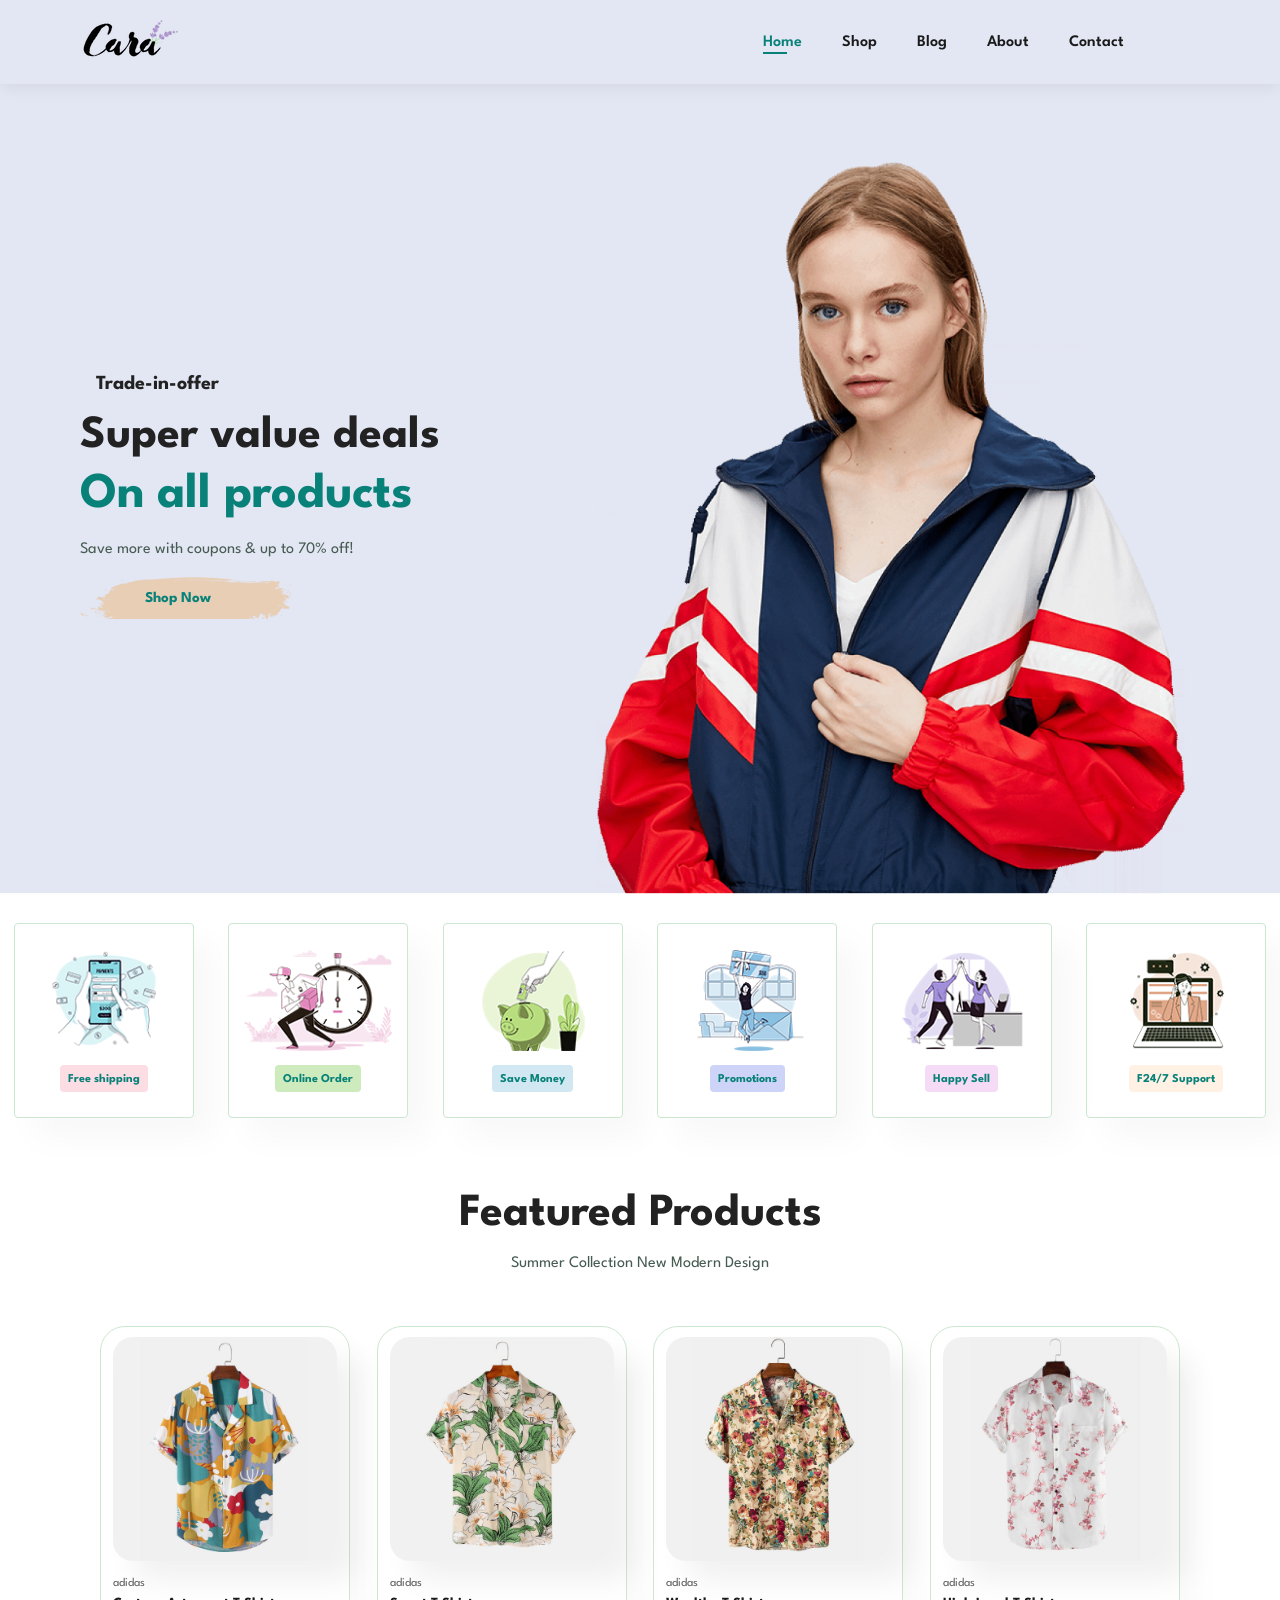
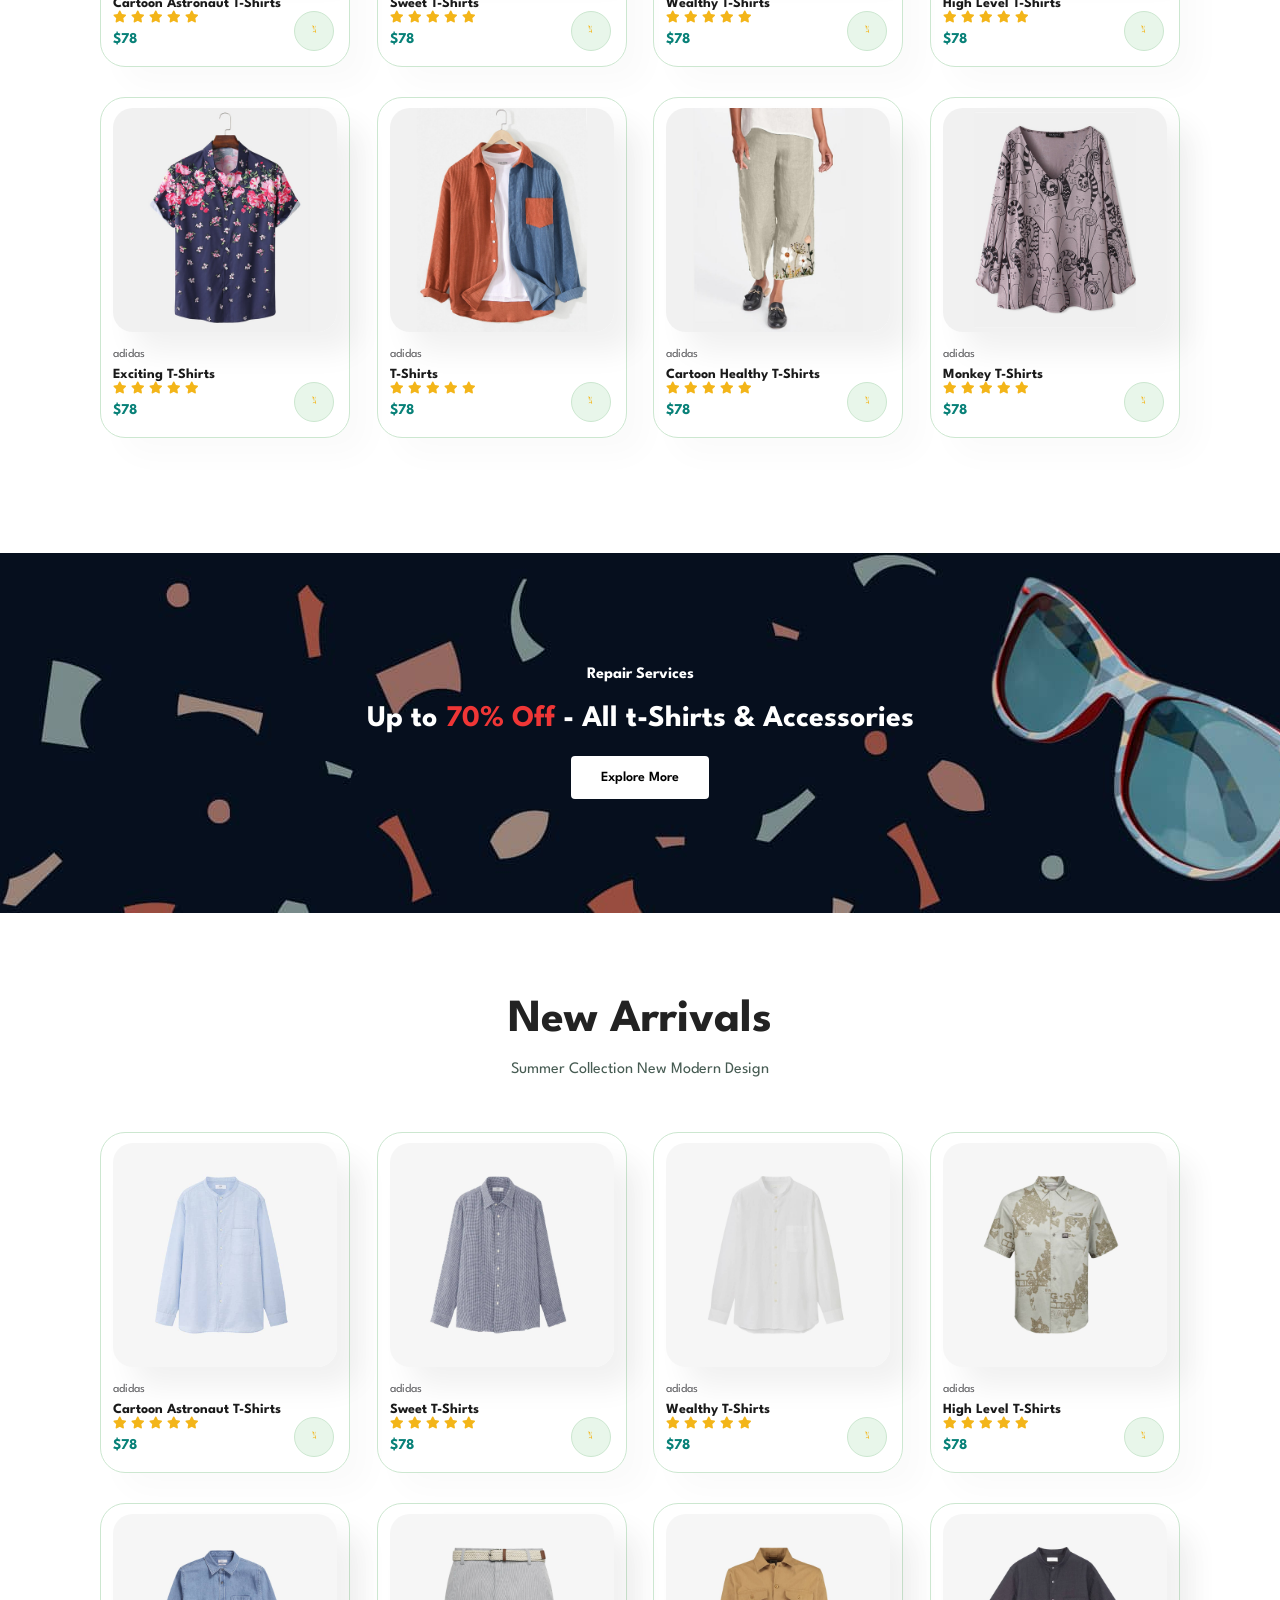
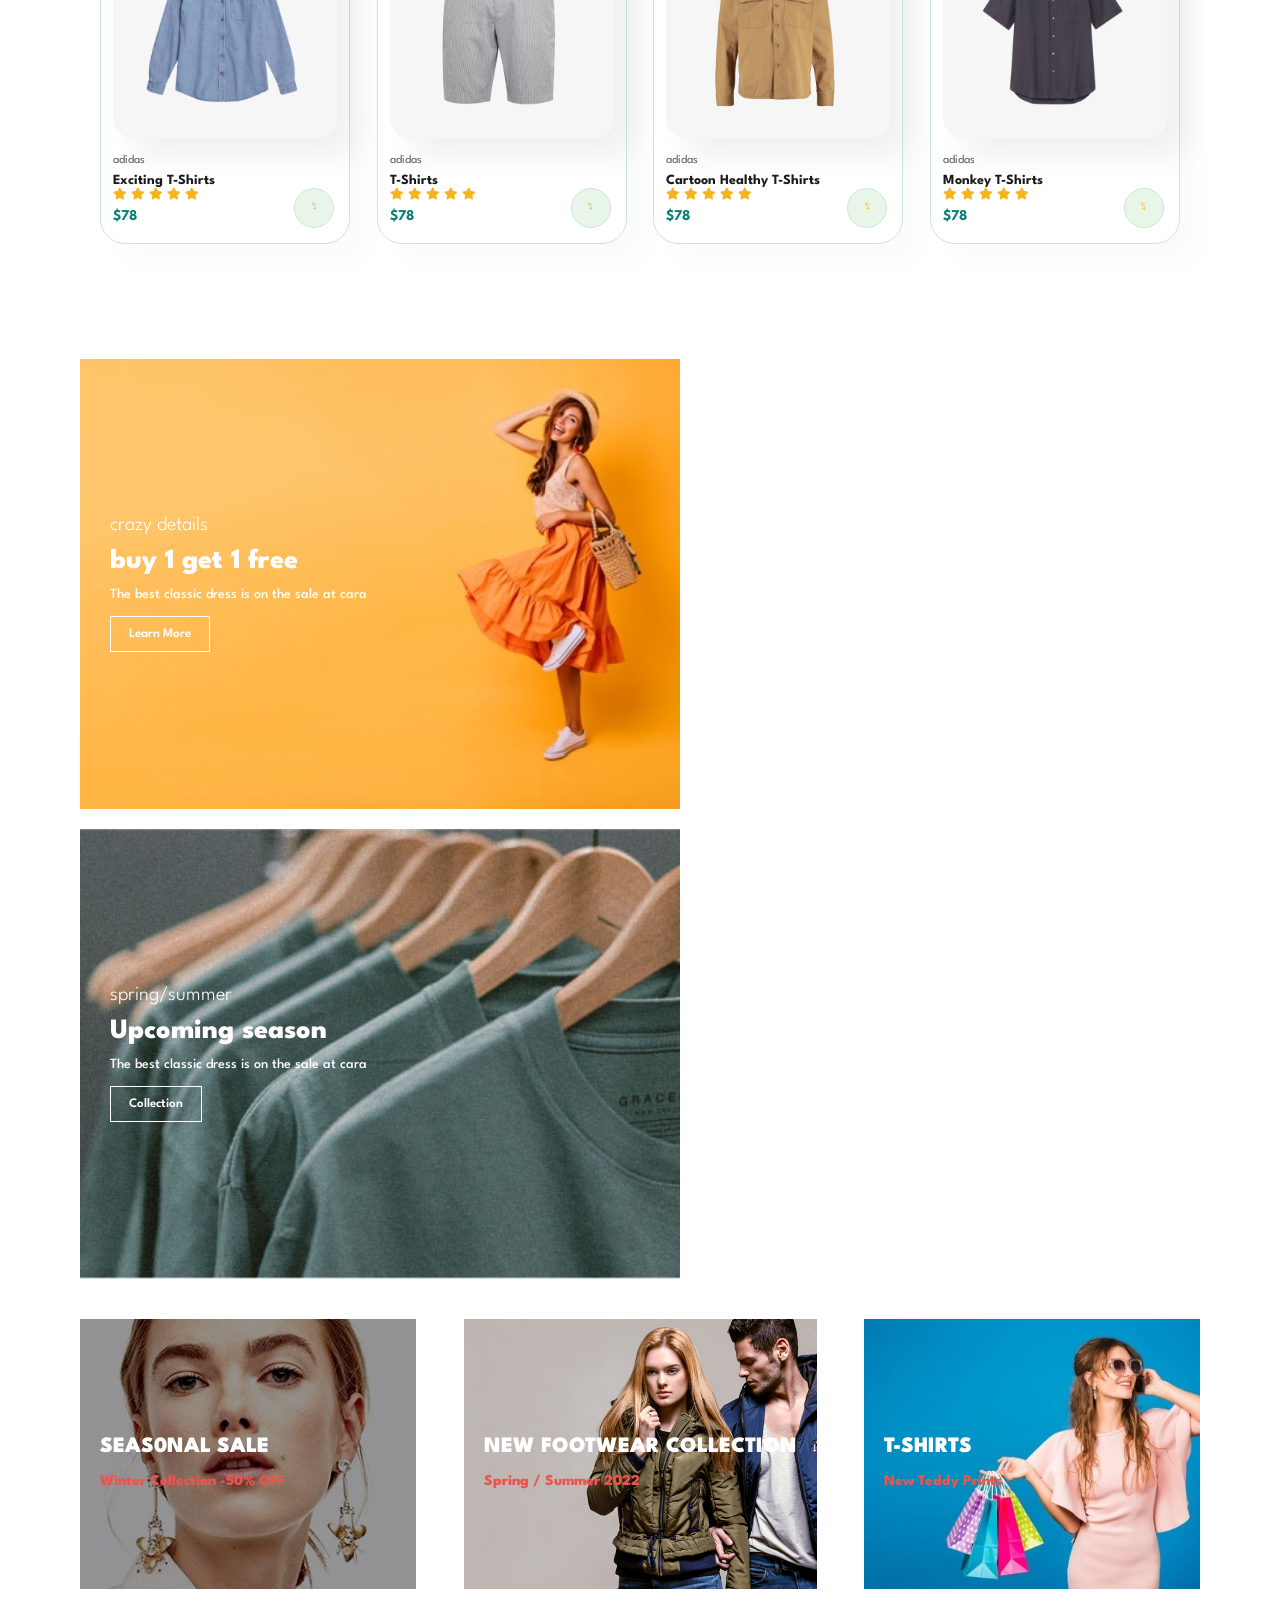
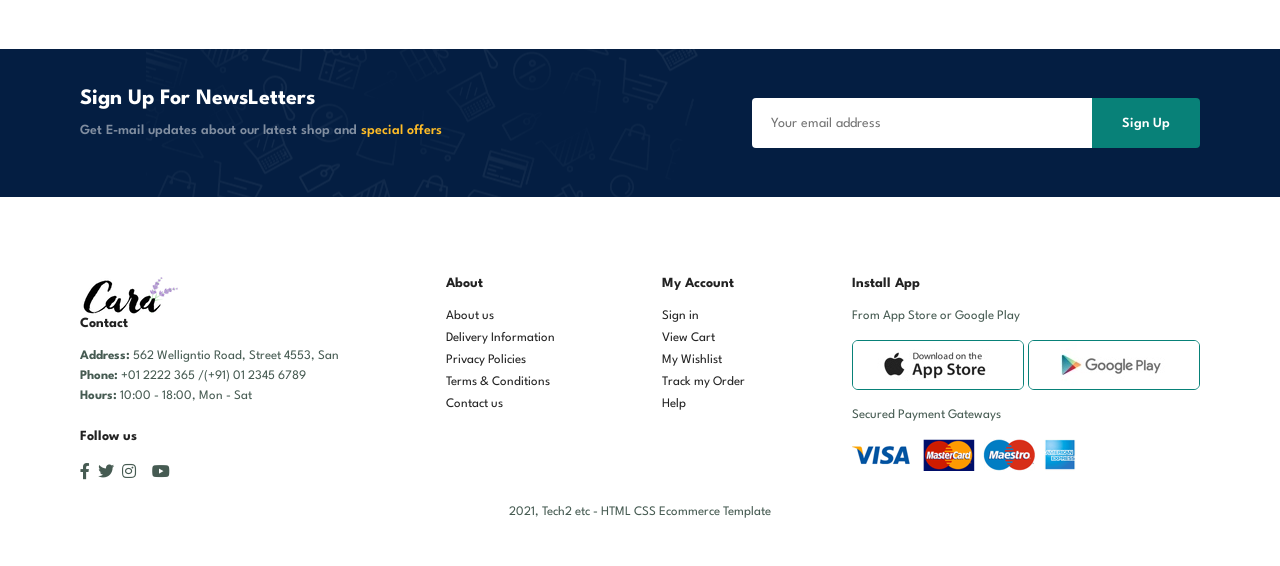
==== index.html @ 3c0453a9 "Initial commit" ====
<!DOCTYPE html>
<html lang="en">
<head>
    <meta charset="UTF-8">
    <meta name="viewport" content="width=device-width, initial-scale=1.0">
    <title>Ecommerce Website</title>
    <link rel="stylesheet" href="style.css">
    <link rel="stylesheet" href="https://pro.fontawesome.com/releases/v5.10.0/css/all.css" />
</head>
<body>
    <section id="header">
        <a href="#"><img src="img/logo.png" class="logo" alt=""></a>

        <div>
            <ul id="navbar">
                <li><a class="active" href="index.html">Home</a></li>
                <li><a href="shop.html">Shop</a></li>
                <li><a href="blog.html">Blog</a></li>
                <li><a href="about.html">About</a></li>
                <li><a href="contact.html">Contact</a></li>
                <li id="lg-bag"><a href="cart.html"><i class="far fa-shopping-bag"></i></a></li>
                <a href="#" id="close"><i class="far fa-times"></i></a>
            </ul>
        </div>
        <div id="mobile">
            
            <a href="cart.html"><i class="far fa-shopping-bag"></i></a>
            <i id="bar" class="fas fa-outdent"></i>
        </div>
    </section>

    <section id="hero">
        <h4>Trade-in-offer</h4>
        <h2>Super value deals</h2>
        <h1>On all products</h1>
        <p>Save more with coupons & up to 70% off!</p>
        <button>Shop Now</button>
    </section>


    <section id="feature" class="section-p1">
        <div class="fe-box">
            <img src="img/features/f1.png" alt="">
            <h6>Free shipping</h6>
        </div>
        <div class="fe-box">
            <img src="img/features/f2.png" alt="">
            <h6>Online Order</h6>
        </div><div class="fe-box">
            <img src="img/features/f3.png" alt="">
            <h6>Save Money</h6>
        </div><div class="fe-box">
            <img src="img/features/f4.png" alt="">
            <h6>Promotions</h6>
        </div><div class="fe-box">
            <img src="img/features/f5.png" alt="">
            <h6>Happy Sell</h6>
        </div>
        <div class="fe-box">
            <img src="img/features/f6.png" alt="">
            <h6>F24/7 Support</h6>
        </div>
    </section>

    <section id="product1" class="section-p1">
        <h2>Featured Products</h2>
        <p>Summer Collection New Modern Design</p>
        <div class="pro-container">
            <div class="pro">
                <img src="img/products/f1.jpg" alt="">
                <div class="des">
                    <span>adidas</span>
                    <h5>Cartoon Astronaut T-Shirts</h5>
                    <div class="star">
                        <i class="fas fa-star"></i>
                        <i class="fas fa-star"></i>
                        <i class="fas fa-star"></i>
                        <i class="fas fa-star"></i>
                        <i class="fas fa-star"></i>
                    </div>
                    <h4>$78</h4>
                    <a href="#"><i class="fal fa-shopping-cart cart"></i></a>
                </div>
            </div>
            <div class="pro">
                <img src="img/products/f2.jpg" alt="">
                <div class="des">
                    <span>adidas</span>
                    <h5>Sweet T-Shirts</h5>
                    <div class="star">
                        <i class="fas fa-star"></i>
                        <i class="fas fa-star"></i>
                        <i class="fas fa-star"></i>
                        <i class="fas fa-star"></i>
                        <i class="fas fa-star"></i>
                    </div>
                    <h4>$78</h4>
                    <a href="#"><i class="fal fa-shopping-cart cart"></i></a>
                </div>
            </div><div class="pro">
                <img src="img/products/f3.jpg" alt="">
                <div class="des">
                    <span>adidas</span>
                    <h5>Wealthy T-Shirts</h5>
                    <div class="star">
                        <i class="fas fa-star"></i>
                        <i class="fas fa-star"></i>
                        <i class="fas fa-star"></i>
                        <i class="fas fa-star"></i>
                        <i class="fas fa-star"></i>
                    </div>
                    <h4>$78</h4>
                    <a href="#"><i class="fal fa-shopping-cart cart"></i></a>
                </div>
            </div><div class="pro">
                <img src="img/products/f4.jpg" alt="">
                <div class="des">
                    <span>adidas</span>
                    <h5>High Level T-Shirts</h5>
                    <div class="star">
                        <i class="fas fa-star"></i>
                        <i class="fas fa-star"></i>
                        <i class="fas fa-star"></i>
                        <i class="fas fa-star"></i>
                        <i class="fas fa-star"></i>
                    </div>
                    <h4>$78</h4>
                    <a href="#"><i class="fal fa-shopping-cart cart"></i></a>
                </div>
            </div><div class="pro">
                <img src="img/products/f5.jpg" alt="">
                <div class="des">
                    <span>adidas</span>
                    <h5>Exciting T-Shirts</h5>
                    <div class="star">
                        <i class="fas fa-star"></i>
                        <i class="fas fa-star"></i>
                        <i class="fas fa-star"></i>
                        <i class="fas fa-star"></i>
                        <i class="fas fa-star"></i>
                    </div>
                    <h4>$78</h4>
                    <a href="#"><i class="fal fa-shopping-cart cart"></i></a>
                </div>
            </div><div class="pro">
                <img src="img/products/f6.jpg" alt="">
                <div class="des">
                    <span>adidas</span>
                    <h5>T-Shirts</h5>
                    <div class="star">
                        <i class="fas fa-star"></i>
                        <i class="fas fa-star"></i>
                        <i class="fas fa-star"></i>
                        <i class="fas fa-star"></i>
                        <i class="fas fa-star"></i>
                    </div>
                    <h4>$78</h4>
                    <a href="#"><i class="fal fa-shopping-cart cart"></i></a>
                </div>
            </div><div class="pro">
                <img src="img/products/f7.jpg" alt="">
                <div class="des">
                    <span>adidas</span>
                    <h5>Cartoon Healthy T-Shirts</h5>
                    <div class="star">
                        <i class="fas fa-star"></i>
                        <i class="fas fa-star"></i>
                        <i class="fas fa-star"></i>
                        <i class="fas fa-star"></i>
                        <i class="fas fa-star"></i>
                    </div>
                    <h4>$78</h4>
                    <a href="#"><i class="fal fa-shopping-cart cart"></i></a>
                </div>
            </div><div class="pro">
                <img src="img/products/f8.jpg" alt="">
                <div class="des">
                    <span>adidas</span>
                    <h5>Monkey T-Shirts</h5>
                    <div class="star">
                        <i class="fas fa-star"></i>
                        <i class="fas fa-star"></i>
                        <i class="fas fa-star"></i>
                        <i class="fas fa-star"></i>
                        <i class="fas fa-star"></i>
                    </div>
                    <h4>$78</h4>
                    <a href="#"><i class="fal fa-shopping-cart cart"></i></a>
                </div>
            </div>
        </div>

    </section>

    <section id="Banner" class="section-m1">
        <h4>Repair Services</h4>
        <h2>Up to <span>70% Off</span> - All t-Shirts & Accessories</h2>
        <button class="normal">Explore More</button>
    </section>

        <section id="product1" class="section-p1">
        <h2>New Arrivals</h2>
        <p>Summer Collection New Modern Design</p>
        <div class="pro-container">
            <div class="pro">
                <img src="img/products/n1.jpg" alt="">
                <div class="des">
                    <span>adidas</span>
                    <h5>Cartoon Astronaut T-Shirts</h5>
                    <div class="star">
                        <i class="fas fa-star"></i>
                        <i class="fas fa-star"></i>
                        <i class="fas fa-star"></i>
                        <i class="fas fa-star"></i>
                        <i class="fas fa-star"></i>
                    </div>
                    <h4>$78</h4>
                    <a href="#"><i class="fal fa-shopping-cart cart"></i></a>
                </div>
            </div>
            <div class="pro">
                <img src="img/products/n2.jpg" alt="">
                <div class="des">
                    <span>adidas</span>
                    <h5>Sweet T-Shirts</h5>
                    <div class="star">
                        <i class="fas fa-star"></i>
                        <i class="fas fa-star"></i>
                        <i class="fas fa-star"></i>
                        <i class="fas fa-star"></i>
                        <i class="fas fa-star"></i>
                    </div>
                    <h4>$78</h4>
                    <a href="#"><i class="fal fa-shopping-cart cart"></i></a>
                </div>
            </div><div class="pro">
                <img src="img/products/n3.jpg" alt="">
                <div class="des">
                    <span>adidas</span>
                    <h5>Wealthy T-Shirts</h5>
                    <div class="star">
                        <i class="fas fa-star"></i>
                        <i class="fas fa-star"></i>
                        <i class="fas fa-star"></i>
                        <i class="fas fa-star"></i>
                        <i class="fas fa-star"></i>
                    </div>
                    <h4>$78</h4>
                    <a href="#"><i class="fal fa-shopping-cart cart"></i></a>
                </div>
            </div><div class="pro">
                <img src="img/products/n4.jpg" alt="">
                <div class="des">
                    <span>adidas</span>
                    <h5>High Level T-Shirts</h5>
                    <div class="star">
                        <i class="fas fa-star"></i>
                        <i class="fas fa-star"></i>
                        <i class="fas fa-star"></i>
                        <i class="fas fa-star"></i>
                        <i class="fas fa-star"></i>
                    </div>
                    <h4>$78</h4>
                    <a href="#"><i class="fal fa-shopping-cart cart"></i></a>
                </div>
            </div><div class="pro">
                <img src="img/products/n5.jpg" alt="">
                <div class="des">
                    <span>adidas</span>
                    <h5>Exciting T-Shirts</h5>
                    <div class="star">
                        <i class="fas fa-star"></i>
                        <i class="fas fa-star"></i>
                        <i class="fas fa-star"></i>
                        <i class="fas fa-star"></i>
                        <i class="fas fa-star"></i>
                    </div>
                    <h4>$78</h4>
                    <a href="#"><i class="fal fa-shopping-cart cart"></i></a>
                </div>
            </div><div class="pro">
                <img src="img/products/n6.jpg" alt="">
                <div class="des">
                    <span>adidas</span>
                    <h5>T-Shirts</h5>
                    <div class="star">
                        <i class="fas fa-star"></i>
                        <i class="fas fa-star"></i>
                        <i class="fas fa-star"></i>
                        <i class="fas fa-star"></i>
                        <i class="fas fa-star"></i>
                    </div>
                    <h4>$78</h4>
                    <a href="#"><i class="fal fa-shopping-cart cart"></i></a>
                </div>
            </div><div class="pro">
                <img src="img/products/n7.jpg" alt="">
                <div class="des">
                    <span>adidas</span>
                    <h5>Cartoon Healthy T-Shirts</h5>
                    <div class="star">
                        <i class="fas fa-star"></i>
                        <i class="fas fa-star"></i>
                        <i class="fas fa-star"></i>
                        <i class="fas fa-star"></i>
                        <i class="fas fa-star"></i>
                    </div>
                    <h4>$78</h4>
                    <a href="#"><i class="fal fa-shopping-cart cart"></i></a>
                </div>
            </div><div class="pro">
                <img src="img/products/n8.jpg" alt="">
                <div class="des">
                    <span>adidas</span>
                    <h5>Monkey T-Shirts</h5>
                    <div class="star">
                        <i class="fas fa-star"></i>
                        <i class="fas fa-star"></i>
                        <i class="fas fa-star"></i>
                        <i class="fas fa-star"></i>
                        <i class="fas fa-star"></i>
                    </div>
                    <h4>$78</h4>
                    <a href="#"><i class="fal fa-shopping-cart cart"></i></a>
                </div>
            </div>
        </div>

    </section>

    <section id="sm-banner" class="section-p1">
        <div class="banner-box">
            <h4>crazy details</h4>
            <h2>buy 1 get 1 free</h2>
            <span>The best classic dress is on the sale at cara</span>
            <button class="white">Learn More</button>
        </div>
        <div class="banner-box banner-box2">
            <h4>spring/summer</h4>
            <h2>Upcoming season</h2>
            <span>The best classic dress is on the sale at cara</span>
            <button class="white">Collection</button>
        </div>
    </section>

    <section id="banner3">
        <div class="banner-box">
            <h2>SEAS0NAL SALE</h2>
            <h3>Winter Collection -50% OFF</h3>
        </div>
        <div class="banner-box banner-box2">
            <h2>NEW FOOTWEAR COLLECTION</h2>
            <h3>Spring / Summer 2022</h3>
        </div><div class="banner-box banner-box3">
            <h2>T-SHIRTS</h2>
            <h3>New Teddy Prints</h3>
        </div>
    </section>


    <section id="newsletter" class="section-p1 section-m1">
        <div class="classtext">
            <h4>Sign Up For NewsLetters</h4>
            <p>Get E-mail updates about our latest shop and <span>special offers</span></p>
        </div>

        <div class="form">
            <input type="text" placeholder="Your email address">
            <button class="normal">Sign Up</button>
        </div>
    </section>

    <footer class="section-p1">
        <div class="col">
            <img src="img/logo.png" alt="" >
            <h4>Contact</h4>
            <p><strong>Address: </strong> 562 Welligntio Road, Street 4553, San</p>
            <p><strong>Phone:</strong> +01 2222 365 /(+91) 01 2345 6789</p>
            <p><strong>Hours:</strong> 10:00 - 18:00, Mon - Sat</p>

            <div class="follow">
                <h4>Follow us</h4>
                <div class="icon">
                    <i class="fab fa-facebook-f"></i>
                    <i class="fab fa-twitter"></i>
                    <i class="fab fa-instagram"></i>
                    <i class="fab fa-pinterest-f"></i>
                    <i class="fab fa-youtube"></i>
                </div>
            </div>
        </div>


        <div class="col">
            <h4>About</h4>
            <a href="#">About us</a>
            <a href="#">Delivery Information</a>
            <a href="#">Privacy Policies</a>
            <a href="#">Terms & Conditions</a>
            <a href="#">Contact us</a>
        </div>

        <div class="col">
            <h4>My Account</h4>
            <a href="#">Sign in</a>
            <a href="#">View Cart</a>
            <a href="#">My Wishlist</a>
            <a href="#">Track my Order</a>
            <a href="#">Help</a>
        </div>


        <div class="col install">
            <h4>Install App</h4>
            <p>From App Store or Google Play</p>
            <div class="row">
                <img class="logo" src="img/pay/app.jpg" alt="" srcset="">
                <img src="img/pay/play.jpg" alt="">
            </div>
            <p>Secured Payment Gateways</p>
            <img src="img/pay/pay.png" alt="">
        </div>


        <div class="copyright">
            <p>2021, Tech2 etc - HTML CSS  Ecommerce Template</p>
        </div>
    </footer>


    <script src="script.js"></script>
</body>
</html>
---- style.css ----
@import url("https://fonts.googleapis.com/css2?family=Spartan:wght@100;200;300;400;500;600;700;800;900&display=swap");
* {
    margin: 0;
    padding: 0;
    box-sizing: border-box;
    font-family: "Spartan", sans-serif;
}

html {
    scroll-behavior: smooth;
}

/* Global Styles */

h1 {
    font-size: 50px;
    line-height: 64px;
    color: #222;
}

h2 {
    font-size: 46px;
    line-height: 54px;
    color: #222;
}

h4 {
    font-size: 20px;
    color: #222;
}

h6 {
    font-weight: 700;
    font-size: 12px;
}

p {
    font-size: 16px;
    color: #465b52;
    margin: 15px 0 20px 0;
}

.section-p1 {
    padding: 40px 80px;
}

.section-m1 {
    margin: 40px 0;
}

button.normal{
    font-size: 14px;
    font-weight: 600;
    padding: 15px 30px;
    color: #000;
    background-color: #fff;
    border-radius: 4px;
    cursor: pointer;
    border: none;
    outline: none;
    transition: 0.2s;
}

button.white{
    font-size: 13px;
    font-weight: 600;
    padding: 11px 18px;
    color: #fff;
    background-color: transparent;
    cursor: pointer;
    border: 1px solid #fff;
    outline: none;
    transition: 0.2s;
}
body {
    width: 100%;
}

/* Navbar pagee */

#header{
    display: flex;
    align-items: center;
    justify-content: space-between;
    padding: 20px 80px;
    background: #E3E6F3;
    box-shadow: 0 5px 15px rgba(0, 0, 0, 0.06);
    z-index: 999;
    position: sticky;
    top: 0;
    left: 0;
}

#navbar{
    display: flex;
    align-items: center;
    justify-content: center;
}

#navbar li{
    list-style: none;
    padding: 0px 20px;
    position: relative;
}

#navbar li a{
    text-decoration: none;
    font-size: 16px;
    font-weight: 600;
    color: #1a1a1a;
    transition: 0.3s ease;
}

#navbar li a:hover,
#navbar li a.active{
    color: #088178;
}

#navbar li a.active::after,
#navbar li a:hover::after{
    content: "";
    width: 30%;
    height: 2px;
    background: #088178;
    position: absolute;
    bottom: -4px;
    left: 20px;
}


#mobile{
    display: none;
    align-items: center;
}

#close{
    display: none;
}
/* Home Page */

#hero{
    background-image: url(img/hero4.png);
    height: 90vh;
    width: 100%;
    background-size: cover;
    background-position: top 25% right 0;
    padding: 0 80px;
    display: flex;
    flex-direction: column;
    align-items: flex-start;
    justify-content: center;

}

#hero h4{
    padding: 16px;
}

#hero h1{
    color: #088178;
}
#hero button{
    background-image: url("img/button.png");
    background-color: transparent;
    color: #088178;
    border: 0;
    padding: 14px 80px 14px 65px;
    background-repeat: no-repeat;
    cursor: pointer;
    font-weight: 700;
    font-size: 15px;
}

#feature{
    display: flex;
    align-items: center;
    justify-content: space-between;
    flex-wrap: wrap;
    padding: 14px;
}

#feature .fe-box{
    width: 180px;
    padding: 25px 15px;
    text-align: center;
    box-shadow: 20px 20px 34px rgba(0, 0, 0, 0.03);
    border: 1px solid #cce7d0;
    border-radius: 4px;
    margin: 15px 0;
}

#feature .fe-box:hover{
    box-shadow: 10px 10px 54px rgba(70, 62, 221, 0.1);
}

#feature .fe-box img{
    width: 100%;
    margin-bottom: 10px;
}

#feature .fe-box h6{
    display: inline-block;
    padding: 9px 8px 6px 8px;
    line-height: 1;
    border-radius: 4px;
    color: #088178;
    background-color: #fddde4;
}

#feature .fe-box:nth-child(2) h6{
    background-color: #cdebbc;
}


#feature .fe-box:nth-child(3) h6{
    background-color: #d1e8f2;
}

#feature .fe-box:nth-child(4) h6{
    background-color: #cdd4f8;
}

#feature .fe-box:nth-child(5) h6{
    background-color: #f6dbf6;
}

#feature .fe-box:nth-child(6) h6{
    background-color: #fff2e5;
}

#product1{
    text-align: center;

}



#product1 .pro-container{
    display: flex;
    justify-content: space-between;
    padding: 20px;
    flex-wrap: wrap;
}

#product1 .pro{
    width: 23%;
    min-width: 250px;
    padding: 10px 12px;
    border: 1px solid #cce7d0;
    cursor: pointer;
    box-shadow: 20px 20px 30px rgba(0, 0, 0, 0.02);
    border-radius: 25px;
    margin: 15px 0;
    transition: 0.2s ease;
    position: relative;
}

#product1 .pro img{
    box-shadow: 20px 20px 30px rgba(0, 0, 0, 0.06);
}

#product1 .pro img{
    width: 100%;
    border-radius: 20px;
}

#product1 .pro .des{
    text-align: start;
    padding: 10px 0;
}
#product1 .pro .des span{
    color: #606063;
    font-size: 12px;
}

#product1 .pro .des h5{
    padding-top: 7px;
    color: #1a1a1a;
    font-size: 14px;
}
#product1 .pro .des i{
    font-size: 12px;
    color: rgb(243, 181, 25);
}

#product1 .pro .des h4{
    padding-top: 7px;
    font-size: 15px;
    font-weight: 700;
    color: #088178;
}


#product1 .pro .cart{
    width: 40px;
    height: 40px;
    background-color: #e8f6ea;
    font-weight: 400;
    color: #088178;
    border: 1px solid #cce7d0;

    position: absolute;
    bottom: 15px;
    right: 15px;

    border-radius: 50%;

    display: flex;
    align-items: center;
    justify-content: center;
}

#Banner{
    display: flex;
    flex-direction: column;
    justify-content: center;
    align-items: center;
    text-align: center;
    background-image: url(img/banner/b2.jpg);
    width: 100%;
    height: 40vh;
    background-size: cover;
    background-position:  center;
}


#Banner h4{
    color: #fff;
    font-size: 16px;
}

#Banner h2{
    color: #fff;
    font-size: 30px;
    padding: 10px 0px;
}

#Banner h2 span{
    color: #ef3636;
    
}

#Banner button:hover{
    background-color: #088178;
    color: #fff;

}

#sm-banner{
    display: flex;
    justify-content: space-between;
    gap: 20px;          
    flex-wrap: wrap; 
}

#sm-banner .banner-box{
    display: flex;
    flex-direction: column;
    justify-content: center;
    align-items: flex-start;
    background-image: url(img/banner/b17.jpg);
    min-width:600px;
    height: 50vh;
    background-size: cover;
    background-position:  center;
    padding:30px;
}

#sm-banner .banner-box2{
    background-image: url(img/banner/b10.jpg)
}

#sm-banner h4{
    color: #fff;
    font-size: 20px;
    font-weight: 300;
}


#sm-banner h2{
    color: #fff;
    font-size: 28px;
    font-weight: 800;
}


#sm-banner span{
    color: #fff;
    font-size: 14px;
    font-weight: 500;
    padding-bottom: 15px;
}

#sm-banner .banner-box:hover button{
    background: #088178;
    border: 1px solid #088178;

}

#banner3{
    display: flex;
    justify-content: space-between;
    flex-wrap: wrap;
    padding: 0 80px;
}


#banner3 .banner-box{
    display: flex;
    flex-direction: column;
    justify-content: center;
    align-items: flex-start;
    background-image: url(img/banner/b7.jpg);
    min-width:30%;
    height: 30vh;
    background-size: cover;
    background-position:  center;
    padding:20px;
    margin-bottom: 20px;
}

#banner3 .banner-box2{
    background-image: url(img/banner/b4.jpg);
}
#banner3 .banner-box3{
    background-image: url(img/banner/b18.jpg);
}

#banner3 h2{
    color: #fff;
    font-weight: 900;
    font-size: 22px;
}

#banner3 h3{
    color: #ec544e;
    font-weight: 800;
    font-size: 15px;
}



#newsletter{
    display: flex;
    justify-content: space-between;
    flex-wrap: wrap;
    align-items: center;
    background-image: url(img/banner/b14.png);
    background-repeat: no-repeat;
    background-position: 20% 30%;
    background-color: #041e42;
}

#newsletter h4{
    font-size: 22px;
    font-weight: 700;
    color: #fff;
}

#newsletter p{
    font-size: 14px;
    font-weight: 600;
    color: #818ea0;
}


#newsletter p span{
    color: #ffbd27;
}

#newsletter .form{
    display: flex;
    width: 40%;
}

#newsletter input{
    height: 3.125rem;
    padding: 0 1.25em;
    font-size: 14px;
    width: 100%;
    border: 1px solid transparent;
    border-radius: 4px;
    outline: none;
    border-top-right-radius: 0;
    border-bottom-right-radius: 0;
}

#newsletter button{
    background-color: #088178;
    color: #fff;
    white-space: nowrap;
    border-top-left-radius: 0;
    border-bottom-left-radius: 0;
}


footer{
    display: flex;
    flex-wrap: wrap;
    justify-content: space-between;
}

footer .col{
    display: flex;
    flex-direction: column;
    align-items: flex-start;
    margin-bottom: 20px;
}

footer .logo{
    margin-bottom: 30px;
}

footer h4{
    font-size: 14px;
    padding-bottom: 20px;
}
footer p{
    font-size: 13px;
    margin: 0 0 8px 0;
}


footer a{
    font-size: 13px;
    text-decoration: none;
    color: #222;
    margin-bottom: 10px;
}


footer .follow{
    margin-top: 20px;
}

footer .follow i{
    color: #465b52;
    padding-right: 4px;
    cursor: pointer;
}


footer .install .row img{
    border: 1px solid #088178;
    border-radius: 6px;
}

footer .install  img{
    margin: 10px 0 15px 0;
}

footer .follow i:hover,
footer a:hover {
    color: #088178;
}


footer .copyright{
    width: 100%;
    text-align: center;
}


/* Shop styles */

#page-header{
    background-image: url(img/banner/b1.jpg);
    width: 100%;
    height: 40vh;
    background-size: cover;
    display: flex;
    justify-content: center;
    text-align: center;
    flex-direction: column;
    padding: 14px;
}

#page-header h2,
#page-header p{

    color: #fff;

}


#pagination{
    text-align: center;
}

#pagination a{
    text-decoration: none;
    background-color: #088178;
    padding: 15px 20px;
    border-radius: 4px;
    color: #fff;
    font-weight: 600;
}

#pagination a i{
    font-size: 16px;
    font-weight: 600;
}


/* Single PRoduct */

#prodetails{
    display: flex;
    margin-top: 20px;
}

#prodetails .single-pro-image{
    width: 40%;
    margin-right: 50px;

}

.small-img-group{
    display: flex;
    justify-content: space-between;
}

.small-img-col{
    flex-basis: 24%;
    cursor: pointer;

}


#prodetails .single-pro-details{
    width: 50%;
    padding-top: 30px;
}

#prodetails .single-pro-details h4{
    padding: 40px 0 20px 0;
}

#prodetails .single-pro-details h2{
    font-size: 26px;
}   

#prodetails .single-pro-details select{
    display: block;
    padding: 5px 10px;
    margin-bottom: 10px;
}

#prodetails .single-pro-details input{
    width: 50px;
    height: 47px;
    padding-left: 10px;
    font-size: 16px;
    margin-right: 10px;
}

#prodetails .single-pro-details input:focus{
    outline: none;
}

#prodetails .single-pro-details button{
    background-color: #088178;
    color: #fff;
}

#prodetails .single-pro-details span{
    line-height: 25px;
}

/* Blog Pagee */

#page-header.blog-header{
    background-image: url("img/banner/b19.jpg");
}

/* BLOG */

#blog{
    padding: 150px 150px 0 150px;
}

#blog .blog-box{
    display: flex;
    align-items: center;
    width: 100%;
    position: relative;
    padding-bottom: 90px;

}

#blog .blog-img{
    width: 50%;
    margin-right: 40px;
    z-index: 1;
}

#blog .blog-img img{
    width: 100%;
    height: 300px;
    object-fit: cover;
}

#blog .blog-details{
    width: 50%;
}

#blog .blog-details h4{
    font-size: 20px;
    margin-bottom: 15px;
}

#blog .blog-details p{
    color: #465b52;
    margin-bottom: 15px;
}

#blog .blog-details a{
    text-decoration: none;
    font-size: 11px;
    color: black;
    font-weight: 700;
    position: relative;
    transition: 0.3s;
}

#blog .blog-details a::after{
    content: "";
    width: 50px;
    height: 1px;
    background: black;
    position: absolute;
    top: 4px;
    right: -60px;
}

#blog .blog-details a:hover{
    color: #088178;
}

#blog .blog-details a:hover::after{
    background: #088178;
}

#blog .blog-box h1{
    position: absolute;
    top: -40px;
    left: 0;
    font-size: 70px;
    font-weight: 700;
    color: #c9cbce;
    z-index: 0;   
}


/* About Page */

#page-header.about-header{
    background-image: url(img/about/banner.png);
}

#about-head{
    display: flex;
    align-items: center;
}

#about-head img{
    width: 50%;
    height: auto;

}

#about-head div{
    padding-left: 40px;
}

#about-app{
    text-align: center;
}

#about-app .video{
    width: 70%;
    height: 100%;
    margin: 30px auto 0 auto;   
}

#about-app .video video{
    width: 100%;
    height: 100%;
    border-radius: 20px;
}


/* Contact style */

#contact-details{
    display: flex;
    align-items: center;
    justify-content: space-between;
}

#contact-details .details{
    width: 40%; 
}

#contact-details .details span,
#form-details form span{
    font-size: 12px;
}

#contact-details .details h2,
#form-details form h2{
    font-size: 26px;
    line-height: 35px;
    padding: 20px 0px;
}

#contact-details .details h3{
    font-size: 16px;
    padding-bottom: 15px;
}

#contact-details .details li{
    list-style: none;
    display: flex;
    padding: 10px 0;
}


#contact-details .details li i{
    font-size: 14px;
    padding-right: 22px;
}

#contact-details .details li p{
    margin: 0;
    font-size: 14px;
}


#contact-details .map{
    width: 55%;
    height: 400px;
}

#contact-details .map iframe{
    width: 100%;
    height: 100%;
}

#form-details{
    display: flex;
    justify-content: space-between;
    margin: 30px;
    padding: 50px;
    border: 1px solid #e1e1e1;
}



#form-details form{
    width: 65%;
    display: flex;
    flex-direction: column;
    align-items: flex-start;


}

#form-details form input,
#form-details form textarea{
    width: 100%;
    padding: 12px 15px;
    outline: none;
    margin-bottom: 20px;
    border: 1px solid #e1e1e1;
}

#form-details form button{
    background-color: #088178;
    color: #fff;
}

#form-details .people div{
    padding-bottom: 25px;
    display: flex;
    align-items: flex-start;
}


#form-details .people div img{
    width: 65%;
    height: 65%;
    object-fit: cover;
    margin-right: 15px;
}


#form-details .people div p{
    margin: 0;
    font-size: 13px;
    line-height: 25px;
}


#form-details .people div p span{
    display: block;
    font-size: 16px;
    font-weight: 600;
    color: #000;

}



/* Cart Page */

#cart{
    
    overflow-x: auto;
}


#cart table{
    width: 100%;
    border-collapse: collapse;
    table-layout: fixed;
    white-space: nowrap;
}

#cart table img{
    width: 70px;
}


#cart table td:nth-child(1){
    width: 100%;
    text-align: center;
}

#cart table td:nth-child(2){
    width: 150%;
    text-align: center;
}

#cart table td:nth-child(3){
    width: 250%;
    text-align: center;
}

#cart table td:nth-child(4),
#cart table td:nth-child(5),
#cart table td:nth-child(6){
    width: 150%;
    text-align: center;
}

#cart table td:nth-child(5) input{
    width: 70px;
    padding: 10px 5px 10px 15px;
}

#cart table thead{
    border: 1px solid #e2e9e1;
    border-left: none;
    border-right: none;
}


#cart table thead td{
    font-weight: 700;
    text-transform: uppercase;
    font-size: 13px;
    padding: 18px 0;
}

#cart table tbody tr td{
    padding-top: 15px;

}

#cart table tbody  td{
    font-size: 13px;
}


#cart-add{
    display: flex;
    flex-wrap: wrap;
    justify-content: space-between;
}

#coupon{
    width: 50%;
    margin-bottom: 30px;
}


#coupon h3,
#subtotal h3{
    padding-bottom: 15px;

}

#coupon input{
    padding: 10px 20px;
    outline: none;
    width: 60%;
    margin-right: 10px;
    border: 1px solid #e2e9e1;
}

#coupon button,
#subtotal button{
    background-color: #088178;
    color: #fff;
    padding: 12px 20px;
}

#subtotal{
    width: 50%;
    margin-bottom: 30px;
    border: 1px solid #e2e9e1;
    padding: 30px;
}

#subtotal table{
    border-collapse: collapse;
    width: 100%;
    margin-bottom: 20px;
}

#subtotal table td{
    width: 50%;
    border: 1px solid #e2e9e1;
    padding: 10px;
    font-size: 13px;
}




















/* Start Media Queury */

@media (max-width:799px) {
    #navbar{
        display: flex;
        flex-direction: column;
        align-items: flex-start;
        justify-content: flex-start;
        position: fixed;
        top: 0;
        right: -300px;
        height: 100vh;
        width: 300px;
        background-color: #E3E6F3;
        box-shadow: 0 49px 60px rgba(0, 0, 0, 0.1);
        transition: 0.3s;
        padding: 80px 0 0 10px;

    }

    #navbar.active{
        right: 0px;
    }

    #navbar li{
        margin-bottom: 25px;
    }

    #mobile{
        display: flex;
        align-items: center;
    }

    #mobile i{
        color: #1a1a1a;
        font-size: 24px;
        padding-left: 20px;
    }

    #close{
        position: absolute;
        display: initial;
        top: 30px;
        left: 30px;
        color: #222;
        font-size: 24px;
    }

    #lg-bag{
        display: none;

    }

    #hero {
    
        height: 70vh;
        padding: 0 80px;
        background-position: top 30% right 30%;
    }

    #feature {

        justify-content: center;

    }

    #feature .fe-box {
        margin: 15px 15px;

    }

    #product1 .pro-container {
        justify-content: center;

    }

    #product1 .pro {
        margin: 15px;

    }

    #Banner{
        height: 20vh;
    }

    #sm-banner .banner-box {
        min-width: 100%;
        height: 30vh;
    }

    #banner3 {
        padding: 0 40px;
    }

    #banner3 .banner-box {
        width: 28%;
    }

    #newsletter .form {
        width: 70%;
    }

    /* Contact Page */

    #form-details {

        padding: 40px;
    }

    #form-details form{

        width: 50%;
    }


}

@media (max-width: 477px) {

    .section-p1{
        padding: 20px;
    }
    #header{
        padding: 10px 30px;
    }

    h1{
        font-size: 32px;
    }

        h2{
            font-size: 32px;
        }

        #hero {
            padding: 0 20px;
            background-position: 55%;
        }

        #feature{
            justify-content: space-between;
        }

        #feature .fe-box{
            width: 155px;
            margin: 0 0 15px 0;
        }

        #product .pro{
            width: 100%;
        }

        #Banner{
            height: 40vh;
        }
        
        #sm-banner .banner-box{
            height: 40vh;
        }

        #sm-banner .banner-box2{
            margin-top: 20px;
        }

        #banner3{
            padding: 0 20px;
        }

        #banner3 .banner-box{
            width: 100%;
        }

        #newsletter .form{
            width: 100%;
        }

        #newsletter{
            padding: 40px 20px;
        }

    footer .copyright {
        text-align: start;
    }

    /* Single Product */

    #prodetails{
        display: flex;
        flex-direction: column;
    }

    #prodetails .single-pro-image{
        width: 100%;
        margin-right: 0px;
    }

    #prodetails .single-pro-details{
        width: 100%;
    }

    /* Blog Page */

    #blog{
        padding: 100px 20px 0 20px;
    }

    #blog .blog-box{
        display: flex;
        flex-direction: column;
        align-items: flex-start;

    }

    #blog .blog-img{
        width: 100%;
        margin-right: 0px;
        margin-bottom: 30px;
    }

    #blog .blog-details{
        width: 100%;
    }

    /* About Page */
    #about-head{
        flex-direction: column;

    }

    #about-head img{
        width: 100%;
        margin-bottom: 20px;

    }

    #about-head div{
        padding-left: 0px;  
    }

    #about-app .video{
        width: 100%;
    }

    /* Contact Page */
    #contact-details{
        flex-direction: column;
    }

    #contact-details .details{
        width: 100%;
        margin-bottom: 30px;
    }

    #contact-details .map{
        width: 100%;
    }

    #form-details{
        margin: 10px;
        padding: 30px 10px;
        flex-wrap: wrap;
    }

    #form-details form{
        width: 100%;
        margin-bottom: 30px;
    }


}
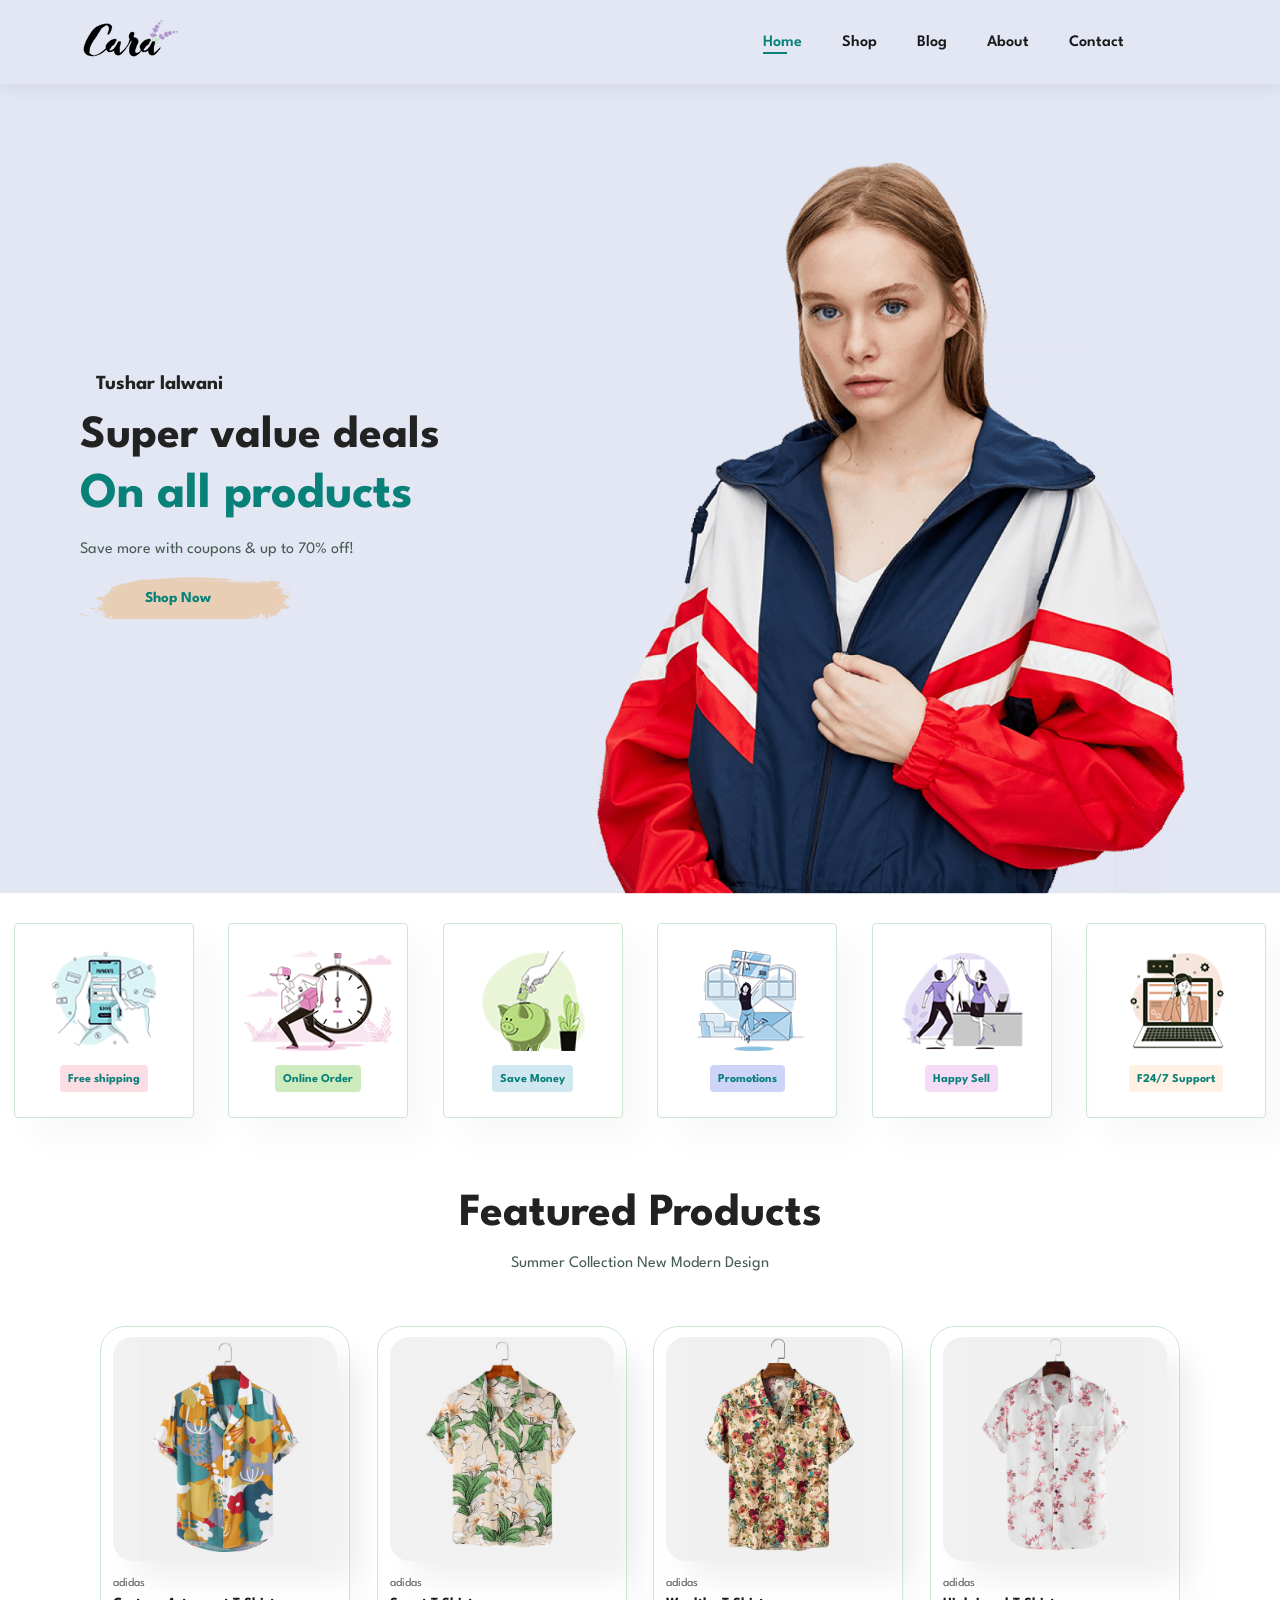
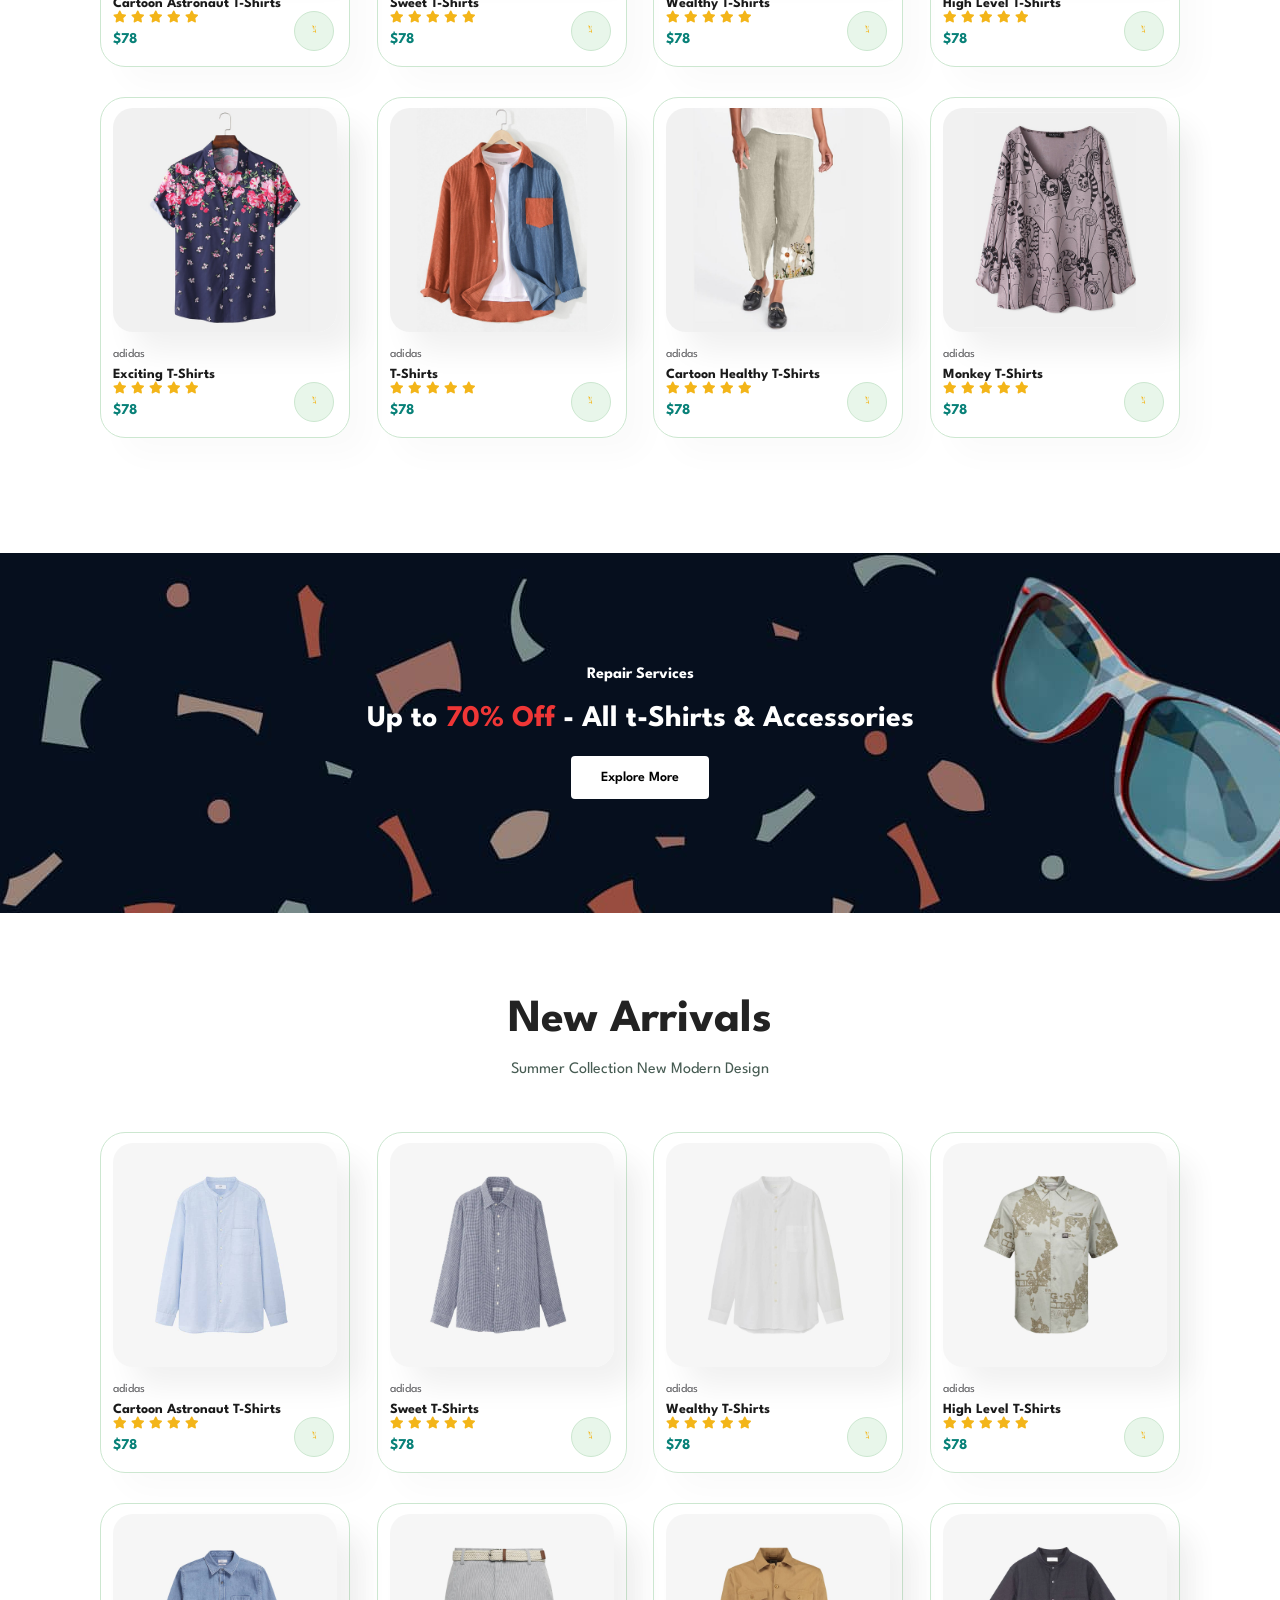
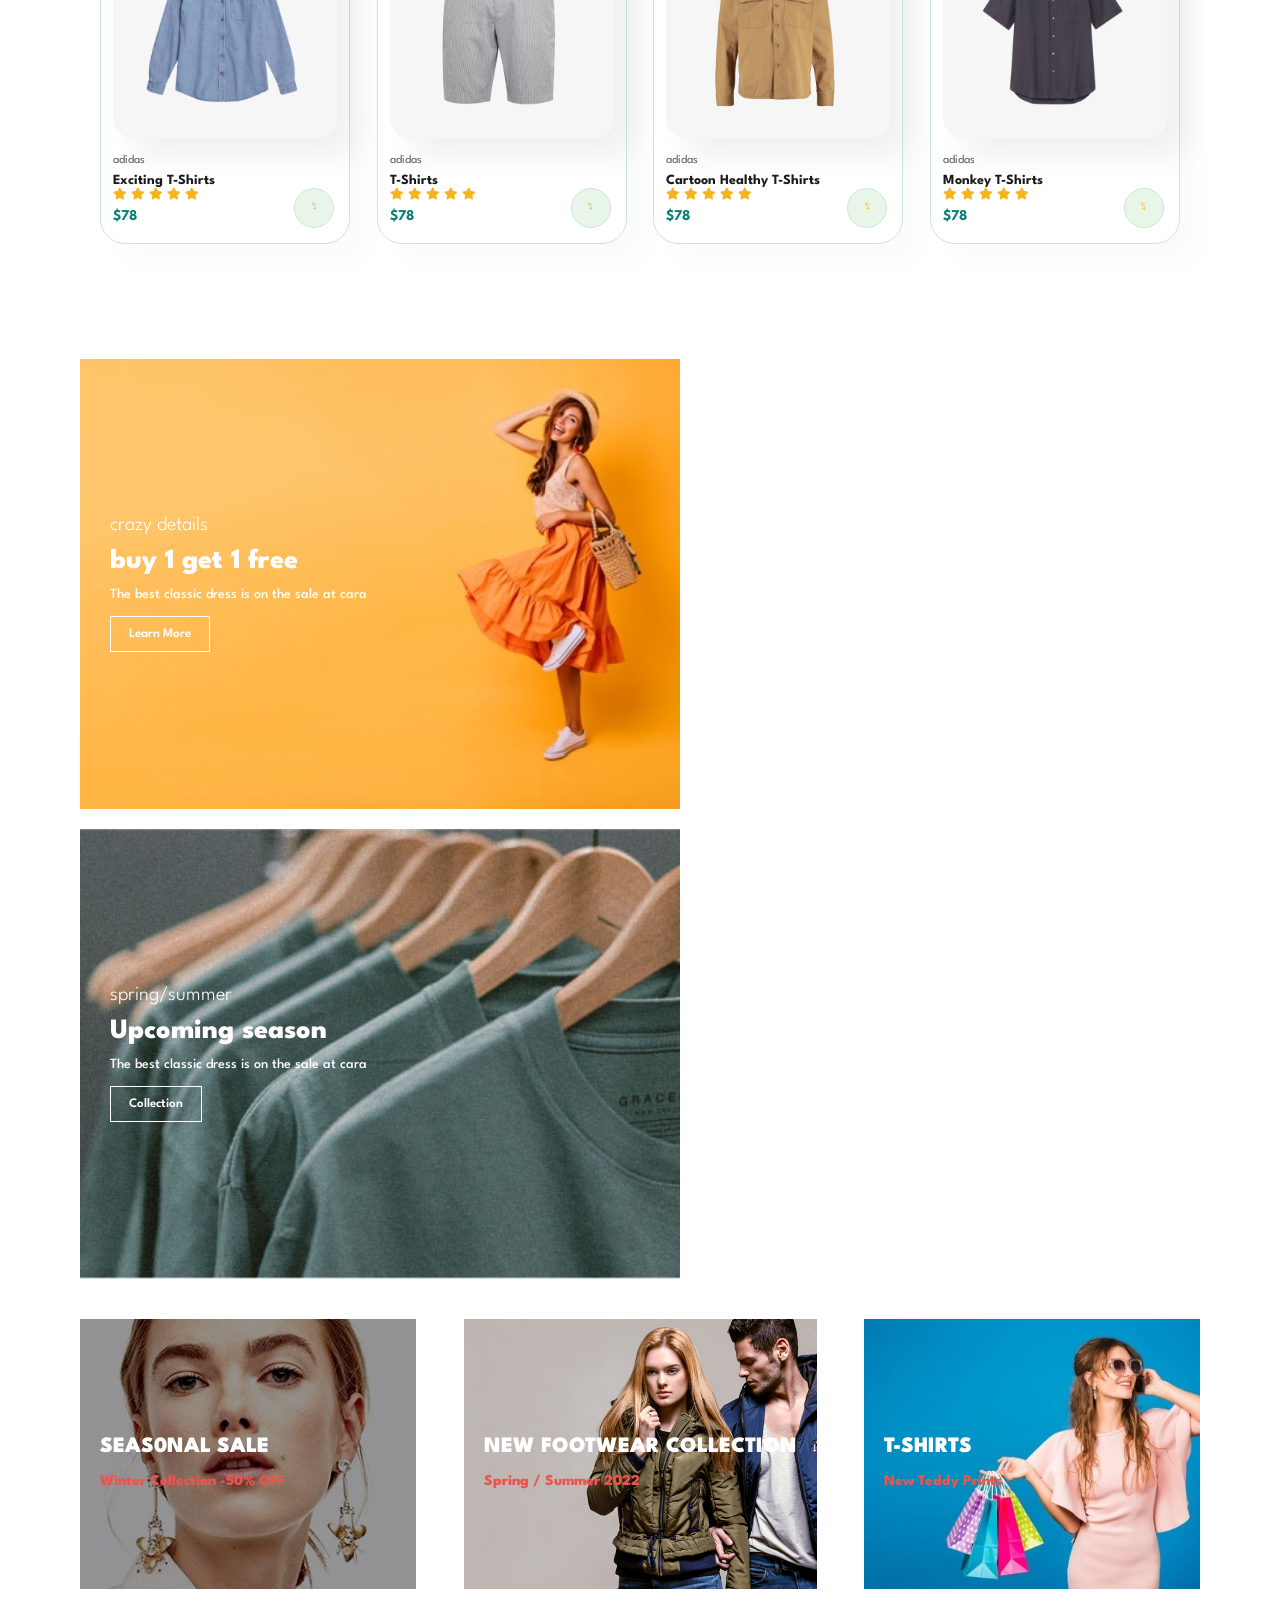
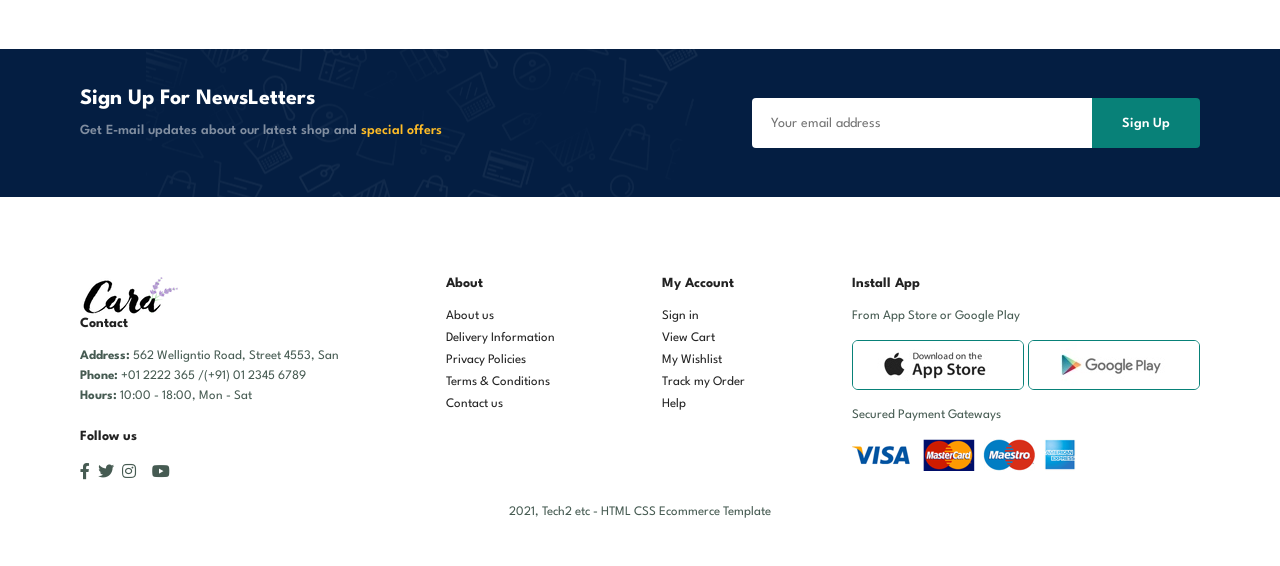
==== commit 0055f279: "Update hero section heading from 'Trade-in-offer' to 'Tushar lalwani'" ====
--- a/index.html
+++ b/index.html
@@ -3,7 +3,7 @@
 <head>
     <meta charset="UTF-8">
     <meta name="viewport" content="width=device-width, initial-scale=1.0">
-    <title>Ecommerce Website</title>
+    <title>Ecommerce Website- Updated</title>
     <link rel="stylesheet" href="style.css">
     <link rel="stylesheet" href="https://pro.fontawesome.com/releases/v5.10.0/css/all.css" />
 </head>
@@ -30,7 +30,7 @@
     </section>
 
     <section id="hero">
-        <h4>Trade-in-offer</h4>
+        <h4>Tushar lalwani</h4>
         <h2>Super value deals</h2>
         <h1>On all products</h1>
         <p>Save more with coupons & up to 70% off!</p>
@@ -430,4 +430,4 @@
 
     <script src="script.js"></script>
 </body>
-</html>+</html>
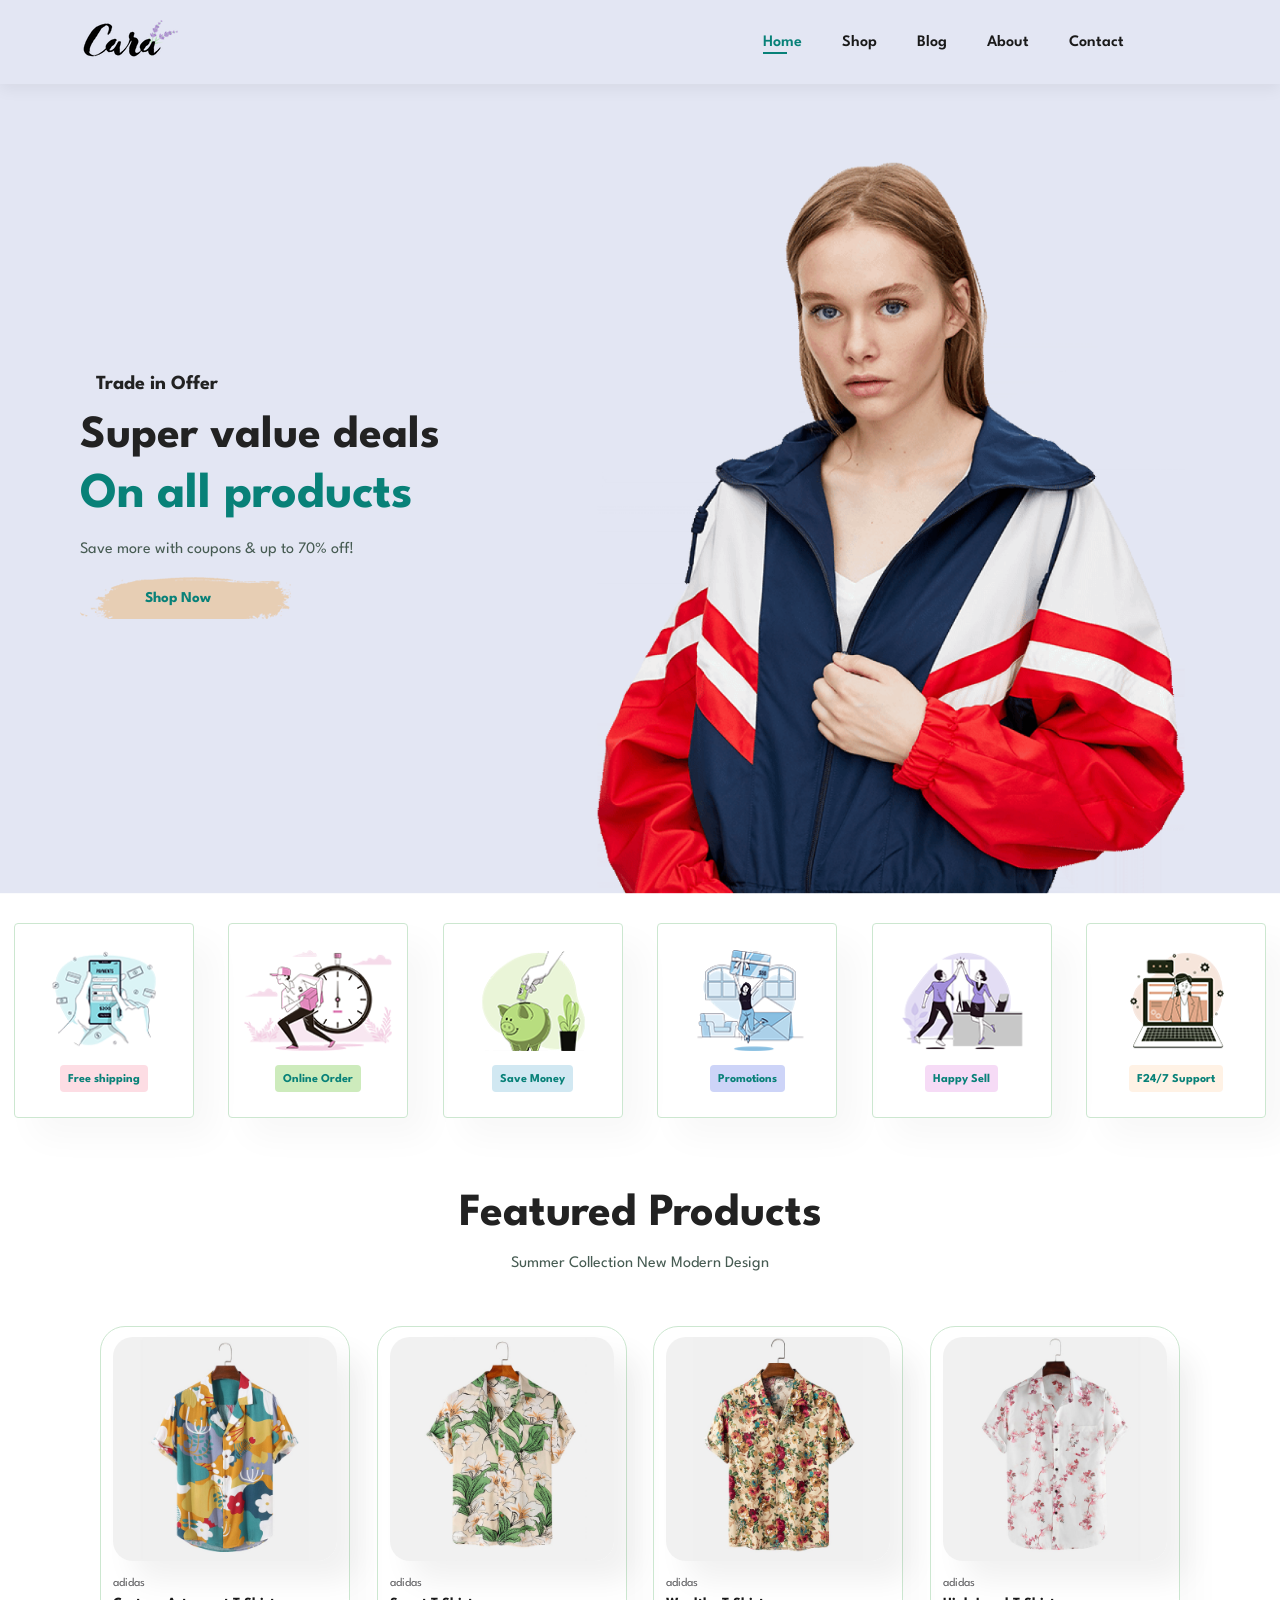
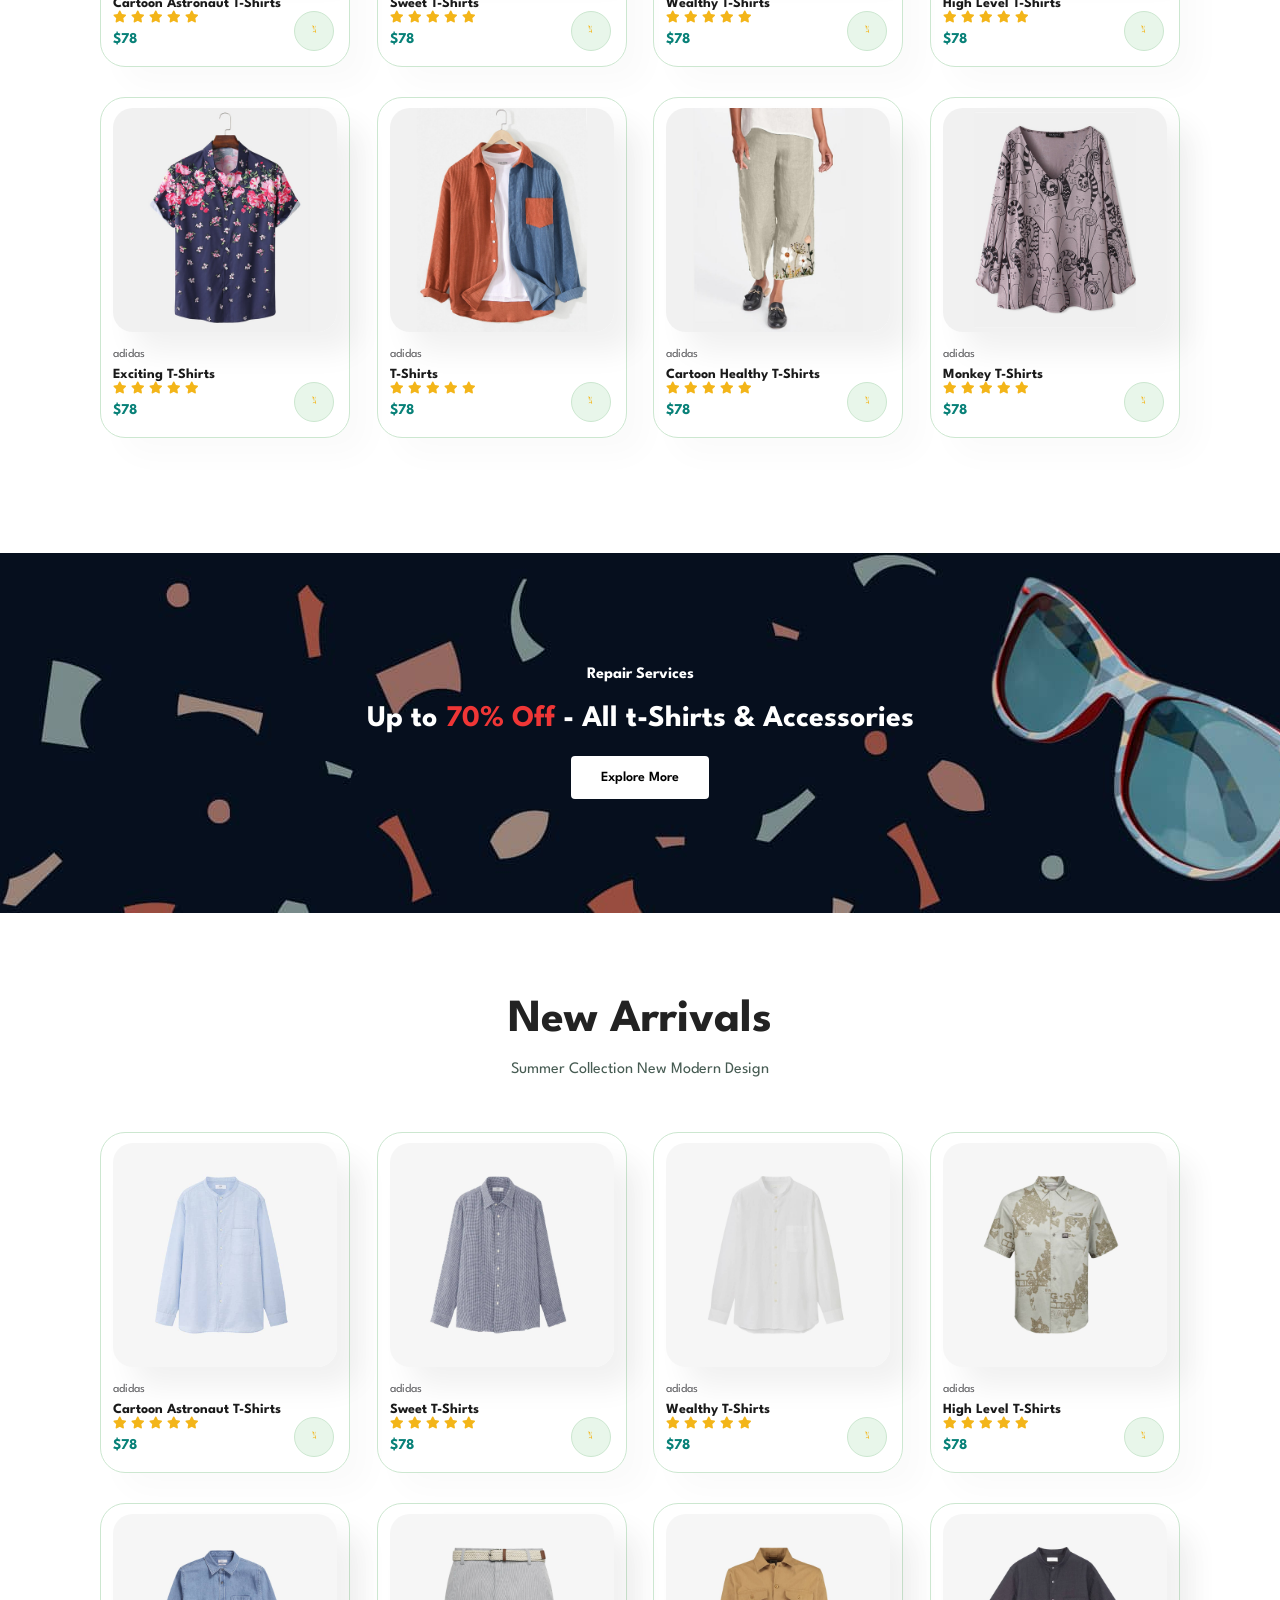
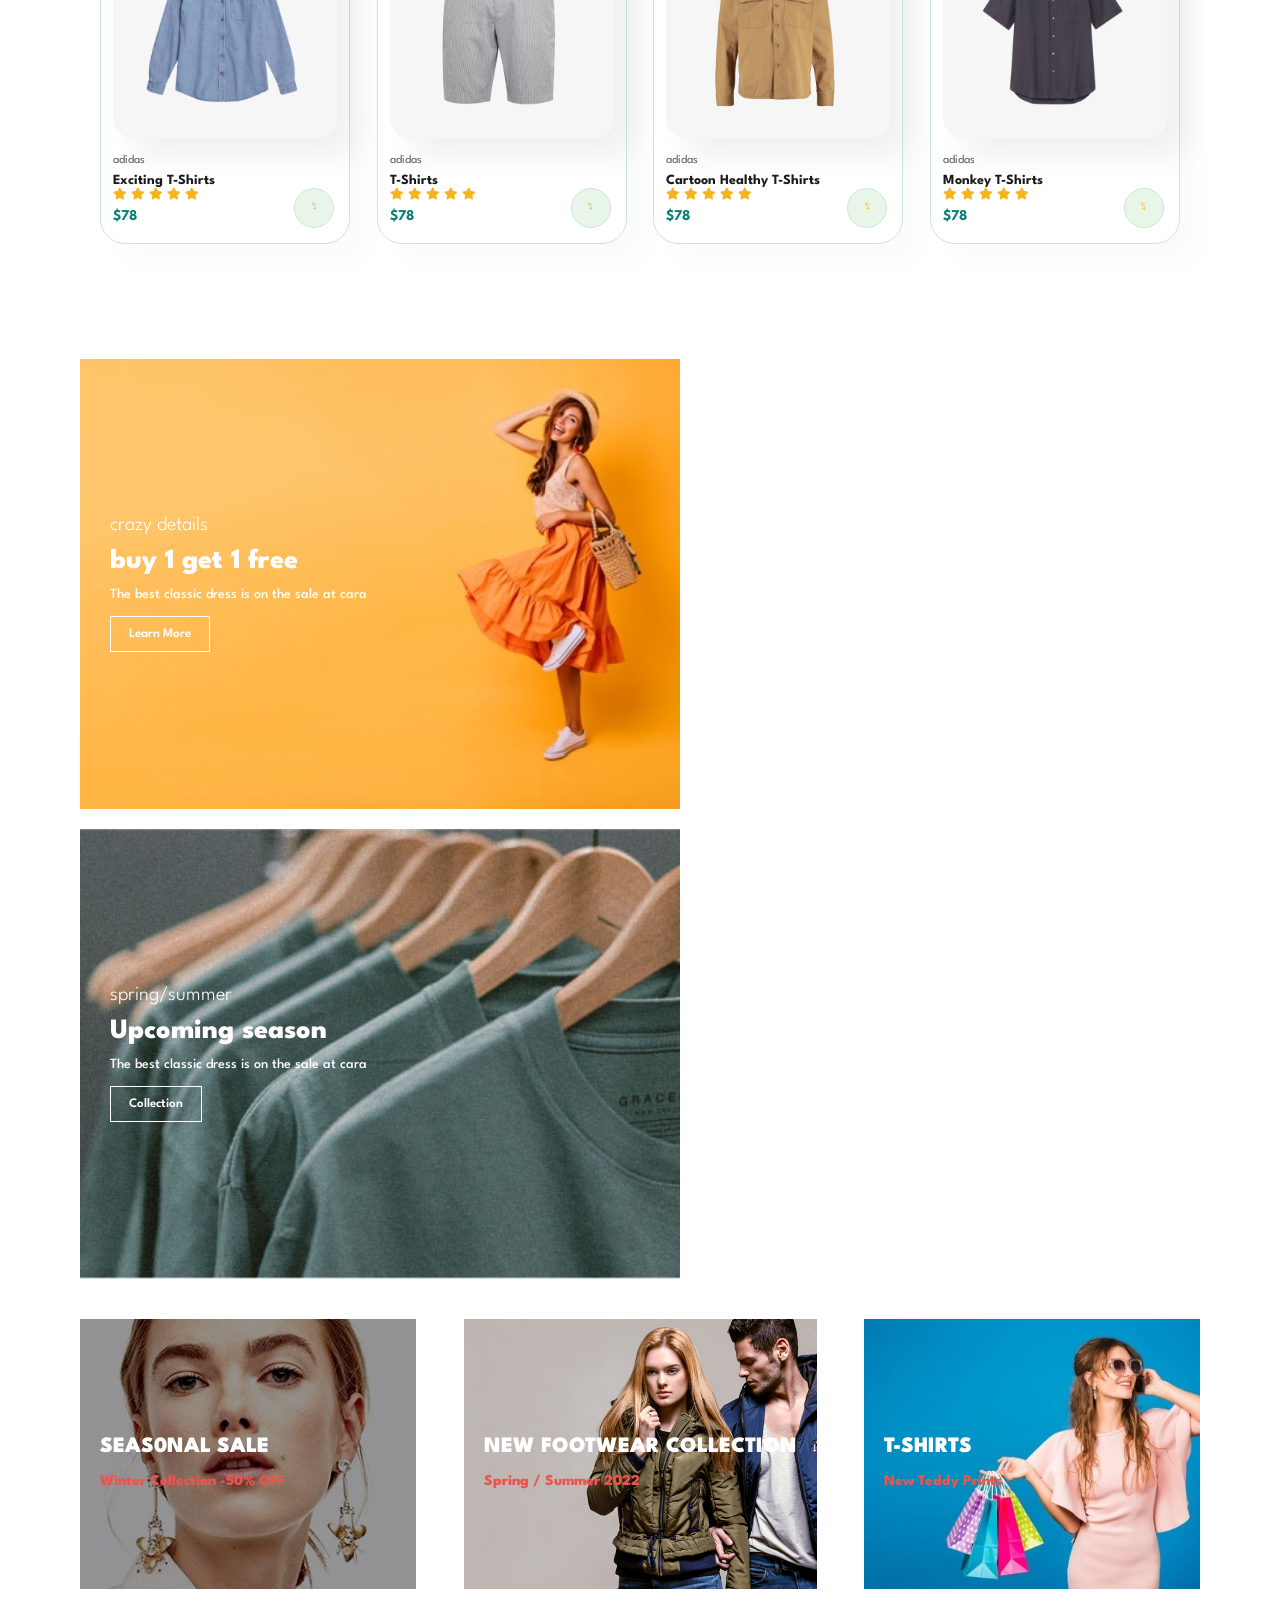
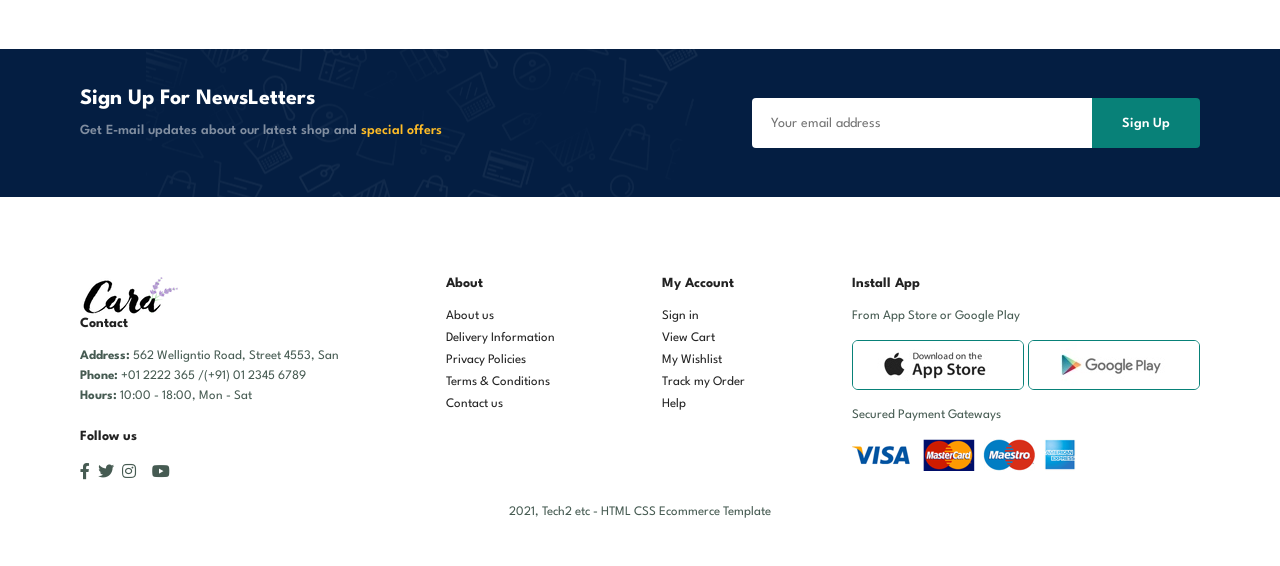
==== commit 31322136: "Update hero section heading from 'Tushar lalwani' to 'Trade in Offer'" ====
--- a/index.html
+++ b/index.html
@@ -30,7 +30,7 @@
     </section>
 
     <section id="hero">
-        <h4>Tushar lalwani</h4>
+        <h4>Trade in Offer</h4>
         <h2>Super value deals</h2>
         <h1>On all products</h1>
         <p>Save more with coupons & up to 70% off!</p>
